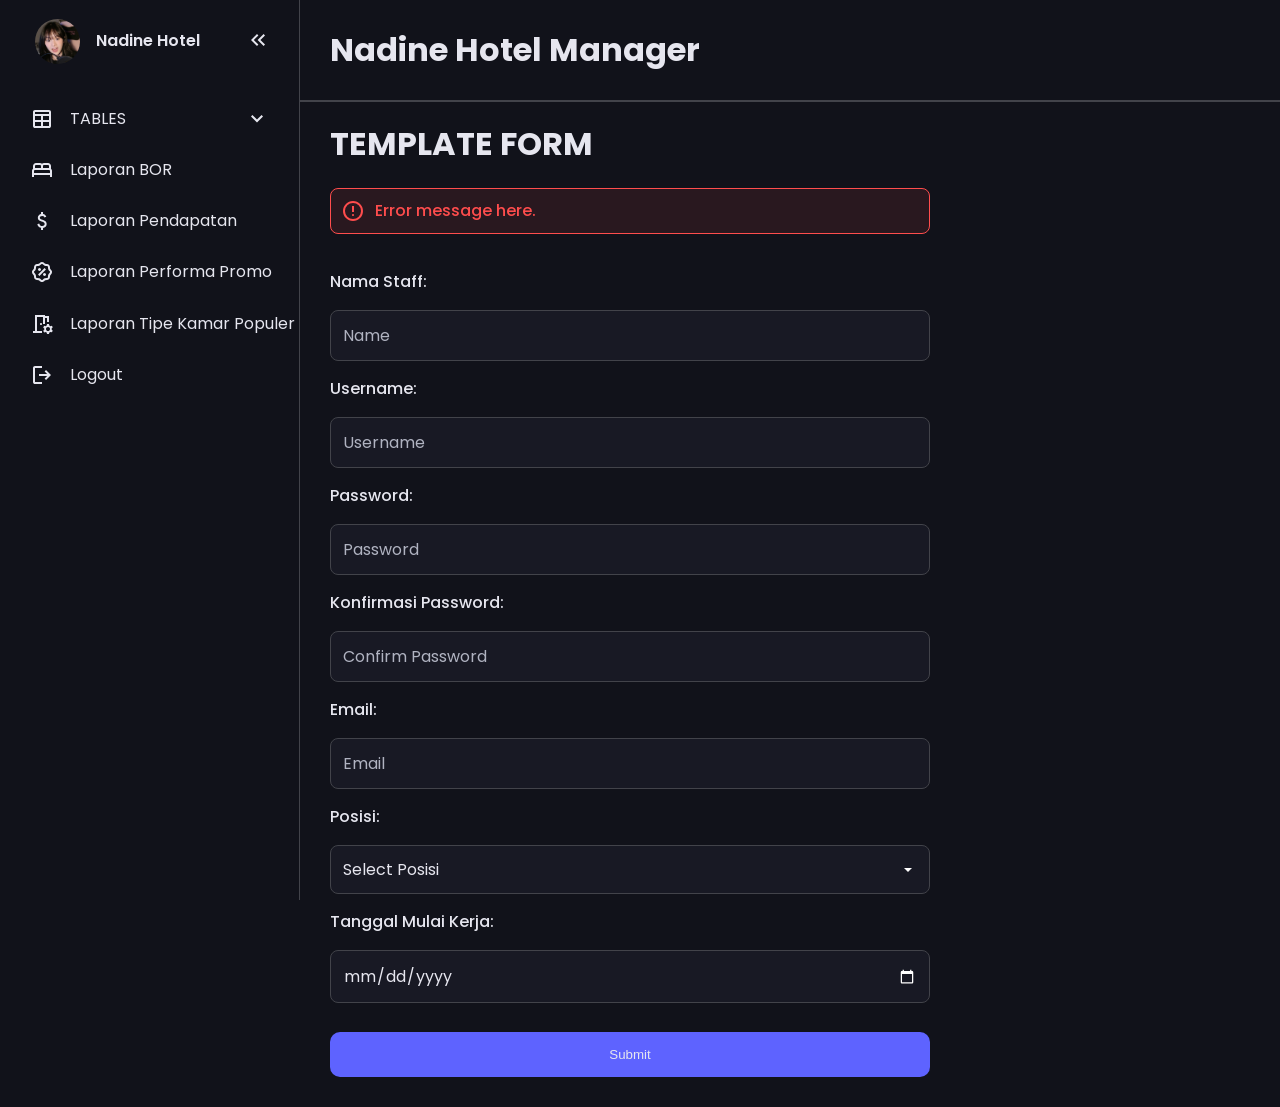
==== app/view/manager/form.html @ 935dd9b6 "the login works, main interface is index.php in public" ====
<!DOCTYPE html>
<html lang="en" xmlns="http://www.w3.org/1999/html">
<head>
    <meta charset="UTF-8">
    <meta name="viewport" content="width=device-width, initial-scale=1.0">
    <title>template</title>
    <!-- Import jquery -->
    <script type="text/javascript" src="../../../public/scripts/staff/jquery-3.7.1.min.js"></script>
    <!-- import Javascript DataTables-->
    <script type="text/javascript" src="../../../public/scripts/staff/DataTables/datatables.min.js"></script>
    <link rel="stylesheet" href="../../../public/scripts/staff/DataTables/datatables.min.css">
    <!-- Import front-end stuff -->
    <link rel="stylesheet" href="../../../public/scripts/staff/form.css" type="text/css">
    <script type="text/javascript" src="../../../public/scripts/staff/index.js" defer></script>

</head>
<body>
<!-- sidebar -->
<nav id="sidebar">
    <ul>
        <!-- name + logo -->
        <li>
            <span class="logo">
                <span class="img-div">
                    <img src="../../../public/img/nadine_logo.png" alt="NDNE">
                </span>
                Nadine Hotel
            </span>
            <!-- close sidebar btn -->
            <button onclick=toggleSidebar() id="toggle-btn">
                <svg xmlns="http://www.w3.org/2000/svg" height="24px" viewBox="0 -960 960 960" width="24px" fill="#e3e3e3"><path d="M440-240 200-480l240-240 56 56-183 184 183 184-56 56Zm264 0L464-480l240-240 56 56-183 184 183 184-56 56Z"/></svg>
            </button>
        </li>
        <!-- Dropdown Tables -->
        <li>
            <button onclick=toggleSubMenu(this) class="dropdown-btn" id="crud">
                <svg xmlns="http://www.w3.org/2000/svg" height="24px" viewBox="0 -960 960 960" width="24px" fill="#e3e3e3"><path d="M200-120q-33 0-56.5-23.5T120-200v-560q0-33 23.5-56.5T200-840h560q33 0 56.5 23.5T840-760v560q0 33-23.5 56.5T760-120H200Zm240-240H200v160h240v-160Zm80 0v160h240v-160H520Zm-80-80v-160H200v160h240Zm80 0h240v-160H520v160ZM200-680h560v-80H200v80Z"/></svg>
                <span>TABLES</span>
                <svg xmlns="http://www.w3.org/2000/svg" height="24px" viewBox="0 -960 960 960" width="24px" fill="#e3e3e3"><path d="M480-344 240-584l56-56 184 184 184-184 56 56-240 240Z"/></svg>
            </button>
            <ul class="sub-menu">
                <div>
                    <li><a href="index.php?menu=staff" class="table-link">Staff</a></li>
                    <li><a href="index.php?menu=log_staff_activity" class="table-link">Log Staff Activity</a></li>
                </div>
            </ul>
        </li>
        <!-- Reservations btn -->
        <li>
            <a href="index.php?menu=laporan-bor" class="table-link">
                <svg xmlns="http://www.w3.org/2000/svg" height="24px" viewBox="0 -960 960 960" width="24px" fill="#e3e3e3"><path d="M80-200v-240q0-27 11-49t29-39v-112q0-50 35-85t85-35h160q23 0 43 8.5t37 23.5q17-15 37-23.5t43-8.5h160q50 0 85 35t35 85v112q18 17 29 39t11 49v240h-80v-80H160v80H80Zm440-360h240v-80q0-17-11.5-28.5T720-680H560q-17 0-28.5 11.5T520-640v80Zm-320 0h240v-80q0-17-11.5-28.5T400-680H240q-17 0-28.5 11.5T200-640v80Zm-40 200h640v-80q0-17-11.5-28.5T760-480H200q-17 0-28.5 11.5T160-440v80Zm640 0H160h640Z"/></svg>
                <span>Laporan BOR</span>
            </a>
        </li>
        <li>
            <a href="index.php?menu=laporan-pendapatan" class="table-link">
                <svg xmlns="http://www.w3.org/2000/svg" height="24px" viewBox="0 -960 960 960" width="24px" fill="#e3e3e3"><path d="M441-120v-86q-53-12-91.5-46T293-348l74-30q15 48 44.5 73t77.5 25q41 0 69.5-18.5T587-356q0-35-22-55.5T463-458q-86-27-118-64.5T313-614q0-65 42-101t86-41v-84h80v84q50 8 82.5 36.5T651-650l-74 32q-12-32-34-48t-60-16q-44 0-67 19.5T393-614q0 33 30 52t104 40q69 20 104.5 63.5T667-358q0 71-42 108t-104 46v84h-80Z"/></svg>
                <span>Laporan Pendapatan</span>
            </a>
        </li>
        <li>
            <a href="index.php?menu=performa-promo" class="table-link">
                <svg xmlns="http://www.w3.org/2000/svg" height="24px" viewBox="0 -960 960 960" width="24px" fill="#e3e3e3"><path d="M480-80q-24 0-46-9t-39-26q-29-29-50-38t-63-9q-50 0-85-35t-35-85q0-42-9-63t-38-50q-17-17-26-39t-9-46q0-24 9-46t26-39q29-29 38-50t9-63q0-50 35-85t85-35q42 0 63-9t50-38q17-17 39-26t46-9q24 0 46 9t39 26q29 29 50 38t63 9q50 0 85 35t35 85q0 42 9 63t38 50q17 17 26 39t9 46q0 24-9 46t-26 39q-29 29-38 50t-9 63q0 50-35 85t-85 35q-42 0-63 9t-50 38q-17 17-39 26t-46 9Zm0-80q8 0 15.5-3.5T508-172q41-41 77-55.5t93-14.5q17 0 28.5-11.5T718-282q0-58 14.5-93.5T788-452q12-12 12-28t-12-28q-41-41-55.5-77T718-678q0-17-11.5-28.5T678-718q-58 0-93.5-14.5T508-788q-5-5-12.5-8.5T480-800q-8 0-15.5 3.5T452-788q-41 41-77 55.5T282-718q-17 0-28.5 11.5T242-678q0 58-14.5 93.5T172-508q-12 12-12 28t12 28q41 41 55.5 77t14.5 93q0 17 11.5 28.5T282-242q58 0 93.5 14.5T452-172q5 5 12.5 8.5T480-160Zm100-160q25 0 42.5-17.5T640-380q0-25-17.5-42.5T580-440q-25 0-42.5 17.5T520-380q0 25 17.5 42.5T580-320Zm-202-2 260-260-56-56-260 260 56 56Zm2-198q25 0 42.5-17.5T440-580q0-25-17.5-42.5T380-640q-25 0-42.5 17.5T320-580q0 25 17.5 42.5T380-520Zm100 40Z"/></svg>
                <span>Laporan Performa Promo</span>
            </a>
        </li>
        <li>
        <li>
            <a href="index.php?menu=kamar-populer" class="table-link">
                <svg xmlns="http://www.w3.org/2000/svg" height="24px" viewBox="0 -960 960 960" width="24px" fill="#e3e3e3"><path d="M120-120v-80h80v-640h400v40h160v240h-80v-160h-80v240h-80v-280H280v560h200v80H120Zm560 40-12-60q-12-5-22.5-11T625-165l-58 20-40-69 45-40q-2-15-2-25.5t2-25.5l-45-40 40-69 58 20q10-8 20.5-14.5T668-420l12-60h80l12 60q12 5 22.5 11t20.5 14l58-20 40 69-45 40q2 15 2 25.5t-2 25.5l45 40-40 69-58-19q-10 8-20.5 14T772-140l-12 60h-80Zm40-120q33 0 56.5-23.5T800-280q0-33-23.5-56.5T720-360q-33 0-56.5 23.5T640-280q0 33 23.5 56.5T720-200ZM440-440q-17 0-28.5-11.5T400-480q0-17 11.5-28.5T440-520q17 0 28.5 11.5T480-480q0 17-11.5 28.5T440-440ZM280-200v-560 560Z"/></svg>
                <span>Laporan Tipe Kamar Populer</span>
            </a>
        </li>
        </li>
        <!-- Logout -->
        <li>
            <a href="index.php?menu=logout" class="table-link">
                <svg xmlns="http://www.w3.org/2000/svg" height="24px" viewBox="0 -960 960 960" width="24px" fill="#e3e3e3"><path d="M200-120q-33 0-56.5-23.5T120-200v-560q0-33 23.5-56.5T200-840h280v80H200v560h280v80H200Zm440-160-55-58 102-102H360v-80h327L585-622l55-58 200 200-200 200Z"/></svg>
                <span>Logout</span>
            </a>
        </li>
    </ul>
</nav>
<main style="position: relative;">
    <header>
        <h1>Nadine Hotel Manager</h1>
    </header>
    <div class="container">
        <h1>TEMPLATE FORM</h1>
        <form action="index.php?menu=staff-store" method="POST">
            <div class="err-msg">
            <!-- Error message will be shown here -->
                <svg xmlns="http://www.w3.org/2000/svg" height="24px" viewBox="0 -960 960 960" width="24px" fill="#e3e3e3"><path d="M480-280q17 0 28.5-11.5T520-320q0-17-11.5-28.5T480-360q-17 0-28.5 11.5T440-320q0 17 11.5 28.5T480-280Zm-40-160h80v-240h-80v240Zm40 360q-83 0-156-31.5T197-197q-54-54-85.5-127T80-480q0-83 31.5-156T197-763q54-54 127-85.5T480-880q83 0 156 31.5T763-763q54 54 85.5 127T880-480q0 83-31.5 156T763-197q-54 54-127 85.5T480-80Zm0-80q134 0 227-93t93-227q0-134-93-227t-227-93q-134 0-227 93t-93 227q0 134 93 227t227 93Zm0-320Z"/></svg>
                <span>Error message here.</span>
            </div>
            <label for="nama_staff">Nama Staff:</label>
            <input type="text" id="nama_staff" placeholder="Name" maxlength="100" required>
            <label for="username">Username:</label>
            <input type="text" id="username" placeholder="Username" maxlength="32" required>
            <label for="password">Password:</label>
            <input type="password" id="password" placeholder="Password" maxlength="24" required>
            <label for="password-confirm">Konfirmasi Password:</label>
            <input type="password" id="password-confirm" placeholder="Confirm Password" maxlength="24" required>
            <label for="email">Email:</label>
            <input type="email" id="email" placeholder="Email" maxlength="50" required>
            <label for="posisi">Posisi:</label>
            <select id="posisi" required>
                <option value="" disabled selected>Select Posisi</option>
                <option value="Manager">Manager</option>
                <option value="Staff">Staff</option>
            </select>
            <label for="hire-date">Tanggal Mulai Kerja:</label>
            <input type="date" id="hire-date" required>
            <input type="hidden" id="active-status" checked>
            <button type="submit" class="submit-form-btn">Submit</button>
        <form>
    </div>
    </main>
</body>
</html>
---- public/scripts/staff/form.css ----
/*import Poppins font*/
@import url('https://fonts.googleapis.com/css2?family=Poppins:ital,wght@0,100;0,200;0,300;0,400;0,500;0,600;0,700;0,800;0,900;1,100;1,200;1,300;1,400;1,500;1,600;1,700;1,800;1,900&display=swap');
/*dark mode*/
:root{
  --base-clr: #11121a;
  --line-clr: #42434a;
  --hover-clr: #222533;
  --text-clr: #e6e6ef;
  --accent-clr: #5e63ff;
  --secondary-text-clr: #b0b3c1;
  --edit-btn-clr: #a85f1b;
  --danger-clr: #ff4d4d;
  --table-header-bg: #242636;
  --table-stripe-bg: #181924;
  --table-hover-bg: #2e3245;
}
*{
  margin: 0;
  padding: 0;
}
/*font stuffs*/
html{
  font-family: Poppins, 'Segoe UI', Tahoma, Geneva, Verdana, sans-serif;
  line-height: 1.5rem;
}
body{
  min-height: 100vh;
  background-color: var(--base-clr);
  color: var(--text-clr);
  display: grid;
  /*auto for sidebar, 1fr for <main>*/
  grid-template-columns: auto 1fr;
}
#sidebar{
  box-sizing: border-box;
  /*covers top-bottom*/
  min-height: 100vh;
  width: 300px;
  padding: 5px 1em;
  background-color: var(--base-clr);
  border-right: 1px solid var(--line-clr);
  /*sticks when scrolled*/
  position: sticky;
  top: 0;
  align-self: start;
  /*transition when open/closing*/
  transition: 300ms ease-in-out;
  overflow: hidden;
  text-wrap: nowrap;
}
/*sidebar when closed*/
#sidebar.close{
  padding: 5px;
  width: 60px;
}
/*sidebar icons*/
#sidebar svg{
  flex-shrink: 0;
  fill: var(--text-clr);
}
#sidebar .img-div{
  width: 50px;
  height: 45px;
  overflow: hidden;
  display: flex;
  justify-content: center;
  align-items: center;
  border-radius: 50%;
  margin-left: min(5px, 7%);
  img {
    max-height: 50px;
  }
}
/*to make sure links/dropdown strecth all the way*/
#sidebar a span, #sidebar .dropdown-btn span, #toggle-mode-btn span, #select-submit span, #select-all span{
  flex-grow: 1;
}
/*links/dropdown hover*/
#sidebar a:hover, #toggle-btn:hover, #sidebar button:not(#toggle-btn):hover{
  background-color: var(--hover-clr);
}
/*dropdown, -default closed*/
#sidebar .sub-menu{
  display: grid;
  grid-template-rows: 0fr;
  transition: 300ms ease-in-out;

  > div {
    overflow: hidden;
  }
}
/*dropdowns when showed*/
#sidebar .sub-menu.show{
  grid-template-rows: 1fr;
}
/*dropdown up/down arrow transition*/
.dropdown-btn svg{
  transition: 200ms ease-in-out;
}
/*rotate arrow svgs*/
.rotate svg:last-child{
  rotate: 180deg;
}
/*consistency reasons?*/
.sidebar .sub-menu a, .sidebar .sub-menu {
  padding-left: 2em;
}
/*close sidebar btn*/
#toggle-btn{
  margin-left: auto;
  padding: 1em;
  border: none;
  border-radius: .5em;
  background: none;
  cursor: pointer;

  /*transtition*/
  svg{
    transition: rotate 150ms ease;
  }
}
/*remove the dots on list*/
#sidebar ul{
  list-style: none;
}
/*main logo of links/dropdowns*/
#sidebar > ul > li:first-child{
  display: flex;
  justify-content: flex-end;
  margin-bottom: 16px;
  .logo{
    font-weight: 600;
  }
}
/*bolds the active page on sidebar*/
#sidebar ul li.active a{
  color: var(--accent-clr);
  svg{
    fill: var(--accent-clr);
  }
}
/*links/dropdown on sidebar*/
#sidebar a, #select div, #sidebar button:not(#toggle-btn), #sidebar .logo, #select-all, #sidebar label{
  border-radius: .5em;
  padding: .85em;
  text-decoration: none;
  color: var(--text-clr);
  display: flex;
  align-items: center;
  gap: 1em;
}
/*dropdown button --> same appearance as links*/
#sidebar button:not(#toggle-btn), #select-submit, #select-all{
  width: 100%;
  text-align: left;
  background: none;
  border: none;
  font: inherit;
  cursor: pointer;
}
/*main content*/
main{
  /*main p*/
  p{
    color: var(--secondary-text-clr);
    margin-top: 5px;
    margin-bottom: 15px;
  }
}
.container {
  margin: 30px min(30px, 7%);
  h1 {
    margin-bottom: 1em;
  }
  z-index: 1;
}

header {
  height: 100px;
  display: flex;
  padding: 0 min(30px, 7%);
  justify-content: space-between;
  flex-direction: row;
  align-items: center;
  gap: 1em;
  border-bottom: 2px solid var(--line-clr);
}

.err-msg {
  display: flex;
  align-items: center;
  color: var(--danger-clr);
  border: 1px solid var(--danger-clr);
  padding: 10px;
  border-radius: 8px;
  background-color: rgba(255, 77, 77, 0.1);
  margin-bottom: 20px;
  text-align: center;
  font-weight: 500;
  svg {
    fill: var(--danger-clr);
    margin-right: 10px;
  }
}

form {
  display: flex;
  flex-direction: column;
  gap: 1em;
  max-width: 600px;
  margin-top: 20px;
}

.input-group {
  display: flex;
  flex-direction: column;
}

label {
  font-weight: 500;
  color: var(--text-clr);
}

input, select, textarea {
  padding: 12px;
  border-radius: 8px;
  border: 1px solid var(--line-clr);
  background-color: var(--table-stripe-bg);
  color: var(--text-clr);
  font-family: inherit;
  font-size: 1rem;
  outline: none;
  transition: border-color 0.2s, box-shadow 0.2s;
}

input:focus, select:focus, textarea:focus {
  border-color: var(--accent-clr);
  box-shadow: 0 0 0 2px rgba(94, 99, 255, 0.2);
}

select {
  cursor: pointer;
}

::placeholder {
  color: var(--secondary-text-clr);
}

.submit-form-btn {
  margin-top: 1em;
  text-align: center;
  padding: 15px;
  border-radius: 10px;
  background-color: var(--accent-clr);
  color: var(--text-clr);
  border: none;
}

select {
    appearance: none; /* Removes the default arrow */
    -webkit-appearance: none;
    -moz-appearance: none;
    
    background-image: url('data:image/svg+xml;utf8,<svg xmlns="http://www.w3.org/2000/svg" width="12" height="12" fill="white"><path d="M2 4l4 4 4-4"/></svg>');
    background-repeat: no-repeat;
    background-position: right 15px center;
    padding-right: 30px; /* Make room for the new icon */
}

/* Targets the calendar icon */
input[type="date"]::-webkit-calendar-picker-indicator {
    cursor: pointer;
    /* Makes the icon secondary */
    filter: invert(1) grayscale(1) brightness(2);
}
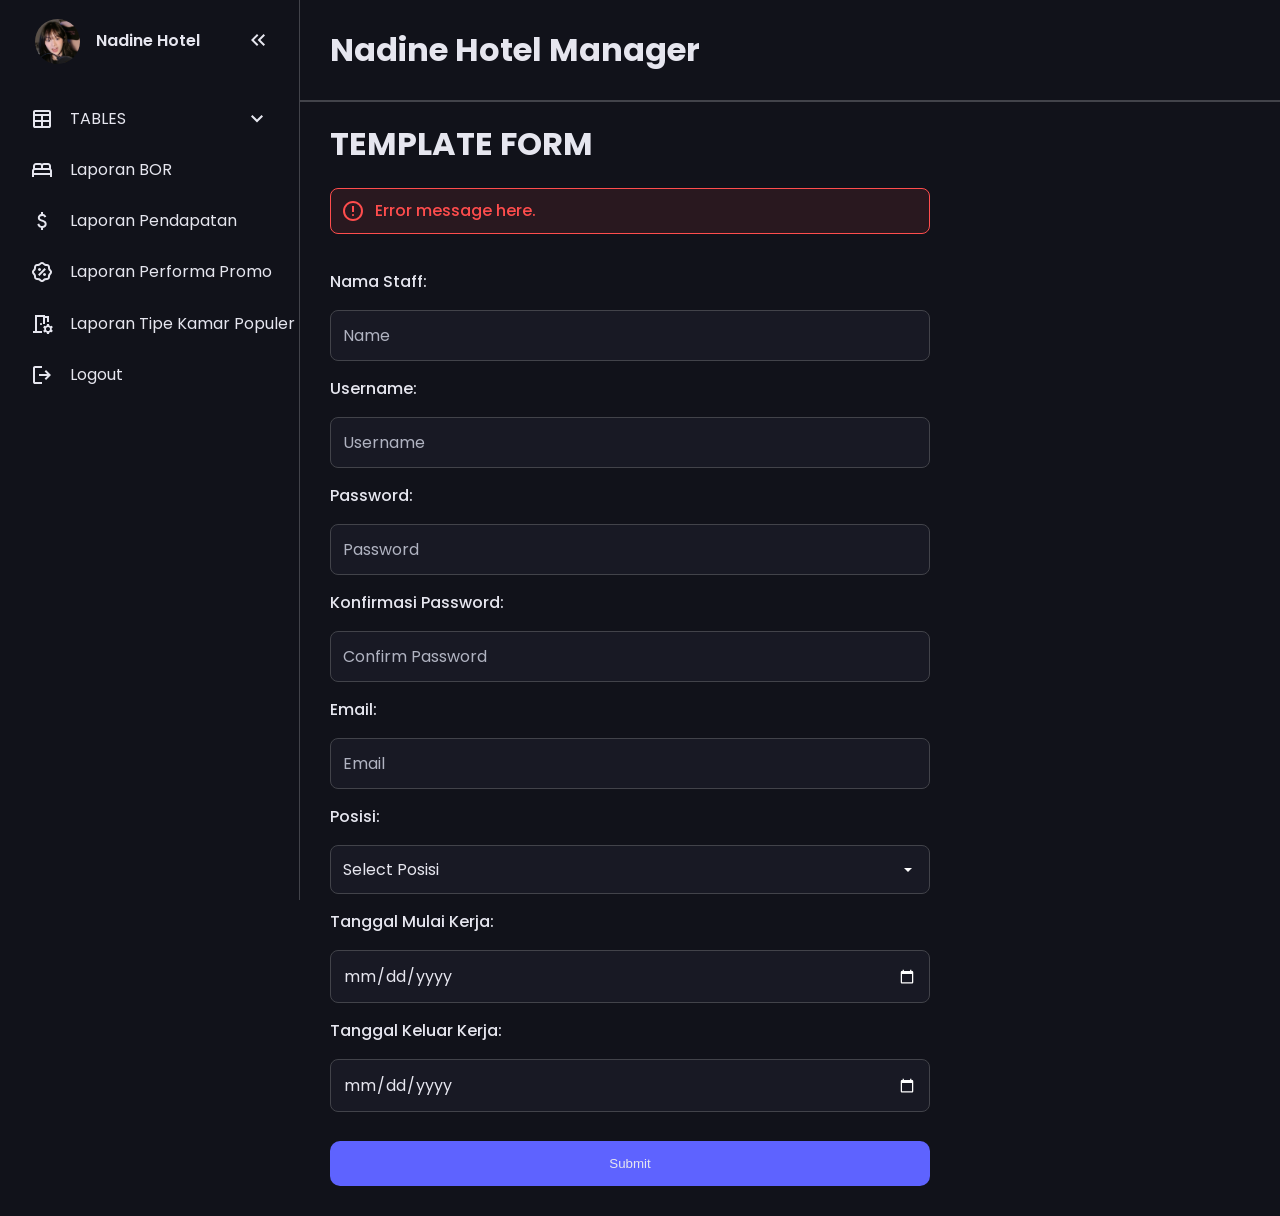
==== commit 59eea736: "the edit somehow works" ====
--- a/app/view/manager/form.html
+++ b/app/view/manager/form.html
@@ -5,13 +5,13 @@
     <meta name="viewport" content="width=device-width, initial-scale=1.0">
     <title>template</title>
     <!-- Import jquery -->
-    <script type="text/javascript" src="../../../public/scripts/staff/jquery-3.7.1.min.js"></script>
+    <script type="text/javascript" src="../../../public/js/jquery-3.7.1.min.js"></script>
     <!-- import Javascript DataTables-->
-    <script type="text/javascript" src="../../../public/scripts/staff/DataTables/datatables.min.js"></script>
-    <link rel="stylesheet" href="../../../public/scripts/staff/DataTables/datatables.min.css">
+    <script type="text/javascript" src="../../../public/js/datatables.min.js"></script>
+    <link rel="stylesheet" href="../../../public/css/datatables.min.css">
     <!-- Import front-end stuff -->
-    <link rel="stylesheet" href="../../../public/scripts/staff/form.css" type="text/css">
-    <script type="text/javascript" src="../../../public/scripts/staff/index.js" defer></script>
+    <link rel="stylesheet" href="../../../public/css/form.css" type="text/css">
+    <script type="text/javascript" src="../../../public/js/index.js" defer></script>
 
 </head>
 <body>
@@ -40,33 +40,33 @@
             </button>
             <ul class="sub-menu">
                 <div>
-                    <li><a href="index.php?menu=staff" class="table-link">Staff</a></li>
-                    <li><a href="index.php?menu=log_staff_activity" class="table-link">Log Staff Activity</a></li>
+                    <li><a href="../staff/index.php?menu=staff" class="table-link">Staff</a></li>
+                    <li><a href="../staff/index.php?menu=log_staff_activity" class="table-link">Log Staff Activity</a></li>
                 </div>
             </ul>
         </li>
         <!-- Reservations btn -->
         <li>
-            <a href="index.php?menu=laporan-bor" class="table-link">
+            <a href="../staff/index.php?menu=laporan-bor" class="table-link">
                 <svg xmlns="http://www.w3.org/2000/svg" height="24px" viewBox="0 -960 960 960" width="24px" fill="#e3e3e3"><path d="M80-200v-240q0-27 11-49t29-39v-112q0-50 35-85t85-35h160q23 0 43 8.5t37 23.5q17-15 37-23.5t43-8.5h160q50 0 85 35t35 85v112q18 17 29 39t11 49v240h-80v-80H160v80H80Zm440-360h240v-80q0-17-11.5-28.5T720-680H560q-17 0-28.5 11.5T520-640v80Zm-320 0h240v-80q0-17-11.5-28.5T400-680H240q-17 0-28.5 11.5T200-640v80Zm-40 200h640v-80q0-17-11.5-28.5T760-480H200q-17 0-28.5 11.5T160-440v80Zm640 0H160h640Z"/></svg>
                 <span>Laporan BOR</span>
             </a>
         </li>
         <li>
-            <a href="index.php?menu=laporan-pendapatan" class="table-link">
+            <a href="../staff/index.php?menu=laporan-pendapatan" class="table-link">
                 <svg xmlns="http://www.w3.org/2000/svg" height="24px" viewBox="0 -960 960 960" width="24px" fill="#e3e3e3"><path d="M441-120v-86q-53-12-91.5-46T293-348l74-30q15 48 44.5 73t77.5 25q41 0 69.5-18.5T587-356q0-35-22-55.5T463-458q-86-27-118-64.5T313-614q0-65 42-101t86-41v-84h80v84q50 8 82.5 36.5T651-650l-74 32q-12-32-34-48t-60-16q-44 0-67 19.5T393-614q0 33 30 52t104 40q69 20 104.5 63.5T667-358q0 71-42 108t-104 46v84h-80Z"/></svg>
                 <span>Laporan Pendapatan</span>
             </a>
         </li>
         <li>
-            <a href="index.php?menu=performa-promo" class="table-link">
+            <a href="../staff/index.php?menu=performa-promo" class="table-link">
                 <svg xmlns="http://www.w3.org/2000/svg" height="24px" viewBox="0 -960 960 960" width="24px" fill="#e3e3e3"><path d="M480-80q-24 0-46-9t-39-26q-29-29-50-38t-63-9q-50 0-85-35t-35-85q0-42-9-63t-38-50q-17-17-26-39t-9-46q0-24 9-46t26-39q29-29 38-50t9-63q0-50 35-85t85-35q42 0 63-9t50-38q17-17 39-26t46-9q24 0 46 9t39 26q29 29 50 38t63 9q50 0 85 35t35 85q0 42 9 63t38 50q17 17 26 39t9 46q0 24-9 46t-26 39q-29 29-38 50t-9 63q0 50-35 85t-85 35q-42 0-63 9t-50 38q-17 17-39 26t-46 9Zm0-80q8 0 15.5-3.5T508-172q41-41 77-55.5t93-14.5q17 0 28.5-11.5T718-282q0-58 14.5-93.5T788-452q12-12 12-28t-12-28q-41-41-55.5-77T718-678q0-17-11.5-28.5T678-718q-58 0-93.5-14.5T508-788q-5-5-12.5-8.5T480-800q-8 0-15.5 3.5T452-788q-41 41-77 55.5T282-718q-17 0-28.5 11.5T242-678q0 58-14.5 93.5T172-508q-12 12-12 28t12 28q41 41 55.5 77t14.5 93q0 17 11.5 28.5T282-242q58 0 93.5 14.5T452-172q5 5 12.5 8.5T480-160Zm100-160q25 0 42.5-17.5T640-380q0-25-17.5-42.5T580-440q-25 0-42.5 17.5T520-380q0 25 17.5 42.5T580-320Zm-202-2 260-260-56-56-260 260 56 56Zm2-198q25 0 42.5-17.5T440-580q0-25-17.5-42.5T380-640q-25 0-42.5 17.5T320-580q0 25 17.5 42.5T380-520Zm100 40Z"/></svg>
                 <span>Laporan Performa Promo</span>
             </a>
         </li>
         <li>
         <li>
-            <a href="index.php?menu=kamar-populer" class="table-link">
+            <a href="../staff/index.php?menu=kamar-populer" class="table-link">
                 <svg xmlns="http://www.w3.org/2000/svg" height="24px" viewBox="0 -960 960 960" width="24px" fill="#e3e3e3"><path d="M120-120v-80h80v-640h400v40h160v240h-80v-160h-80v240h-80v-280H280v560h200v80H120Zm560 40-12-60q-12-5-22.5-11T625-165l-58 20-40-69 45-40q-2-15-2-25.5t2-25.5l-45-40 40-69 58 20q10-8 20.5-14.5T668-420l12-60h80l12 60q12 5 22.5 11t20.5 14l58-20 40 69-45 40q2 15 2 25.5t-2 25.5l45 40-40 69-58-19q-10 8-20.5 14T772-140l-12 60h-80Zm40-120q33 0 56.5-23.5T800-280q0-33-23.5-56.5T720-360q-33 0-56.5 23.5T640-280q0 33 23.5 56.5T720-200ZM440-440q-17 0-28.5-11.5T400-480q0-17 11.5-28.5T440-520q17 0 28.5 11.5T480-480q0 17-11.5 28.5T440-440ZM280-200v-560 560Z"/></svg>
                 <span>Laporan Tipe Kamar Populer</span>
             </a>
@@ -74,7 +74,7 @@
         </li>
         <!-- Logout -->
         <li>
-            <a href="index.php?menu=logout" class="table-link">
+            <a href="../staff/index.php?menu=logout" class="table-link">
                 <svg xmlns="http://www.w3.org/2000/svg" height="24px" viewBox="0 -960 960 960" width="24px" fill="#e3e3e3"><path d="M200-120q-33 0-56.5-23.5T120-200v-560q0-33 23.5-56.5T200-840h280v80H200v560h280v80H200Zm440-160-55-58 102-102H360v-80h327L585-622l55-58 200 200-200 200Z"/></svg>
                 <span>Logout</span>
             </a>
@@ -87,7 +87,7 @@
     </header>
     <div class="container">
         <h1>TEMPLATE FORM</h1>
-        <form action="index.php?menu=staff-store" method="POST">
+        <form action="../staff/index.php?menu=staff-store" method="POST">
             <div class="err-msg">
             <!-- Error message will be shown here -->
                 <svg xmlns="http://www.w3.org/2000/svg" height="24px" viewBox="0 -960 960 960" width="24px" fill="#e3e3e3"><path d="M480-280q17 0 28.5-11.5T520-320q0-17-11.5-28.5T480-360q-17 0-28.5 11.5T440-320q0 17 11.5 28.5T480-280Zm-40-160h80v-240h-80v240Zm40 360q-83 0-156-31.5T197-197q-54-54-85.5-127T80-480q0-83 31.5-156T197-763q54-54 127-85.5T480-880q83 0 156 31.5T763-763q54 54 85.5 127T880-480q0 83-31.5 156T763-197q-54 54-127 85.5T480-80Zm0-80q134 0 227-93t93-227q0-134-93-227t-227-93q-134 0-227 93t-93 227q0 134 93 227t227 93Zm0-320Z"/></svg>
@@ -111,7 +111,8 @@
             </select>
             <label for="hire-date">Tanggal Mulai Kerja:</label>
             <input type="date" id="hire-date" required>
-            <input type="hidden" id="active-status" checked>
+            <label for="hire-date">Tanggal Keluar Kerja:</label>
+            <input type="date" id="resign-date" required>
             <button type="submit" class="submit-form-btn">Submit</button>
         <form>
     </div>
--- a/public/css/form.css
+++ b/public/css/form.css
@@ -0,0 +1,275 @@
+/*import Poppins font*/
+@import url('https://fonts.googleapis.com/css2?family=Poppins:ital,wght@0,100;0,200;0,300;0,400;0,500;0,600;0,700;0,800;0,900;1,100;1,200;1,300;1,400;1,500;1,600;1,700;1,800;1,900&display=swap');
+/*dark mode*/
+:root{
+  --base-clr: #11121a;
+  --line-clr: #42434a;
+  --hover-clr: #222533;
+  --text-clr: #e6e6ef;
+  --accent-clr: #5e63ff;
+  --secondary-text-clr: #b0b3c1;
+  --edit-btn-clr: #a85f1b;
+  --danger-clr: #ff4d4d;
+  --table-header-bg: #242636;
+  --table-stripe-bg: #181924;
+  --table-hover-bg: #2e3245;
+}
+*{
+  margin: 0;
+  padding: 0;
+}
+/*font stuffs*/
+html{
+  font-family: Poppins, 'Segoe UI', Tahoma, Geneva, Verdana, sans-serif;
+  line-height: 1.5rem;
+}
+body{
+  min-height: 100vh;
+  background-color: var(--base-clr);
+  color: var(--text-clr);
+  display: grid;
+  /*auto for sidebar, 1fr for <main>*/
+  grid-template-columns: auto 1fr;
+}
+#sidebar{
+  box-sizing: border-box;
+  /*covers top-bottom*/
+  min-height: 100vh;
+  width: 300px;
+  padding: 5px 1em;
+  background-color: var(--base-clr);
+  border-right: 1px solid var(--line-clr);
+  /*sticks when scrolled*/
+  position: sticky;
+  top: 0;
+  align-self: start;
+  /*transition when open/closing*/
+  transition: 300ms ease-in-out;
+  overflow: hidden;
+  text-wrap: nowrap;
+}
+/*sidebar when closed*/
+#sidebar.close{
+  padding: 5px;
+  width: 60px;
+}
+/*sidebar icons*/
+#sidebar svg{
+  flex-shrink: 0;
+  fill: var(--text-clr);
+}
+#sidebar .img-div{
+  width: 50px;
+  height: 45px;
+  overflow: hidden;
+  display: flex;
+  justify-content: center;
+  align-items: center;
+  border-radius: 50%;
+  margin-left: min(5px, 7%);
+  img {
+    max-height: 50px;
+  }
+}
+/*to make sure links/dropdown strecth all the way*/
+#sidebar a span, #sidebar .dropdown-btn span, #toggle-mode-btn span, #select-submit span, #select-all span{
+  flex-grow: 1;
+}
+/*links/dropdown hover*/
+#sidebar a:hover, #toggle-btn:hover, #sidebar button:not(#toggle-btn):hover{
+  background-color: var(--hover-clr);
+}
+/*dropdown, -default closed*/
+#sidebar .sub-menu{
+  display: grid;
+  grid-template-rows: 0fr;
+  transition: 300ms ease-in-out;
+
+  > div {
+    overflow: hidden;
+  }
+}
+/*dropdowns when showed*/
+#sidebar .sub-menu.show{
+  grid-template-rows: 1fr;
+}
+/*dropdown up/down arrow transition*/
+.dropdown-btn svg{
+  transition: 200ms ease-in-out;
+}
+/*rotate arrow svgs*/
+.rotate svg:last-child{
+  rotate: 180deg;
+}
+/*consistency reasons?*/
+.sidebar .sub-menu a, .sidebar .sub-menu {
+  padding-left: 2em;
+}
+/*close sidebar btn*/
+#toggle-btn{
+  margin-left: auto;
+  padding: 1em;
+  border: none;
+  border-radius: .5em;
+  background: none;
+  cursor: pointer;
+
+  /*transtition*/
+  svg{
+    transition: rotate 150ms ease;
+  }
+}
+/*remove the dots on list*/
+#sidebar ul{
+  list-style: none;
+}
+/*main logo of links/dropdowns*/
+#sidebar > ul > li:first-child{
+  display: flex;
+  justify-content: flex-end;
+  margin-bottom: 16px;
+  .logo{
+    font-weight: 600;
+  }
+}
+/*bolds the active page on sidebar*/
+#sidebar ul li.active a{
+  color: var(--accent-clr);
+  svg{
+    fill: var(--accent-clr);
+  }
+}
+/*links/dropdown on sidebar*/
+#sidebar a, #select div, #sidebar button:not(#toggle-btn), #sidebar .logo, #select-all, #sidebar label{
+  border-radius: .5em;
+  padding: .85em;
+  text-decoration: none;
+  color: var(--text-clr);
+  display: flex;
+  align-items: center;
+  gap: 1em;
+}
+/*dropdown button --> same appearance as links*/
+#sidebar button:not(#toggle-btn), #select-submit, #select-all{
+  width: 100%;
+  text-align: left;
+  background: none;
+  border: none;
+  font: inherit;
+  cursor: pointer;
+}
+/*main content*/
+main{
+  /*main p*/
+  p{
+    color: var(--secondary-text-clr);
+    margin-top: 5px;
+    margin-bottom: 15px;
+  }
+}
+.container {
+  margin: 30px min(30px, 7%);
+  h1 {
+    margin-bottom: 1em;
+  }
+  z-index: 1;
+}
+
+header {
+  height: 100px;
+  display: flex;
+  padding: 0 min(30px, 7%);
+  justify-content: space-between;
+  flex-direction: row;
+  align-items: center;
+  gap: 1em;
+  border-bottom: 2px solid var(--line-clr);
+}
+
+.err-msg {
+  display: flex;
+  align-items: center;
+  color: var(--danger-clr);
+  border: 1px solid var(--danger-clr);
+  padding: 10px;
+  border-radius: 8px;
+  background-color: rgba(255, 77, 77, 0.1);
+  margin-bottom: 20px;
+  text-align: center;
+  font-weight: 500;
+  svg {
+    fill: var(--danger-clr);
+    margin-right: 10px;
+  }
+}
+
+form {
+  display: flex;
+  flex-direction: column;
+  gap: 1em;
+  max-width: 600px;
+  margin-top: 20px;
+}
+
+.input-group {
+  display: flex;
+  flex-direction: column;
+}
+
+label {
+  font-weight: 500;
+  color: var(--text-clr);
+}
+
+input, select, textarea {
+  padding: 12px;
+  border-radius: 8px;
+  border: 1px solid var(--line-clr);
+  background-color: var(--table-stripe-bg);
+  color: var(--text-clr);
+  font-family: inherit;
+  font-size: 1rem;
+  outline: none;
+  transition: border-color 0.2s, box-shadow 0.2s;
+}
+
+input:focus, select:focus, textarea:focus {
+  border-color: var(--accent-clr);
+  box-shadow: 0 0 0 2px rgba(94, 99, 255, 0.2);
+}
+
+select {
+  cursor: pointer;
+}
+
+::placeholder {
+  color: var(--secondary-text-clr);
+}
+
+.submit-form-btn {
+  margin-top: 1em;
+  text-align: center;
+  padding: 15px;
+  border-radius: 10px;
+  background-color: var(--accent-clr);
+  color: var(--text-clr);
+  border: none;
+}
+
+select {
+    appearance: none; /* Removes the default arrow */
+    -webkit-appearance: none;
+    -moz-appearance: none;
+    
+    background-image: url('data:image/svg+xml;utf8,<svg xmlns="http://www.w3.org/2000/svg" width="12" height="12" fill="white"><path d="M2 4l4 4 4-4"/></svg>');
+    background-repeat: no-repeat;
+    background-position: right 15px center;
+    padding-right: 30px; /* Make room for the new icon */
+}
+
+/* Targets the calendar icon */
+input[type="date"]::-webkit-calendar-picker-indicator {
+    cursor: pointer;
+    /* Makes the icon secondary */
+    filter: invert(1) grayscale(1) brightness(2);
+}
